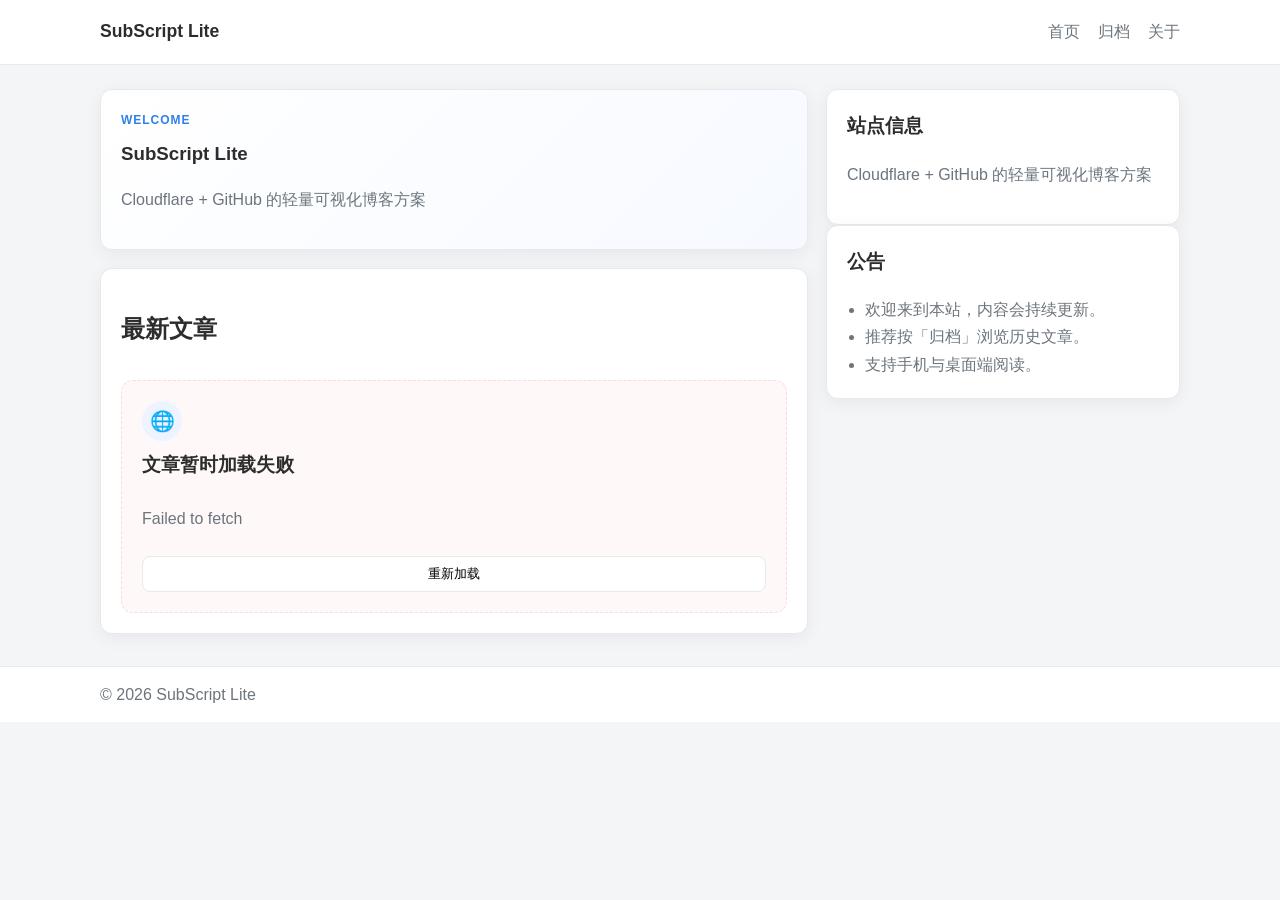
==== index.html @ 82921dc5 "fix: remove about CTA from homepage empty state" ====
<!doctype html>
<html lang="zh-CN">
<head>
  <meta charset="UTF-8" />
  <meta name="viewport" content="width=device-width,initial-scale=1" />
  <link rel="icon" type="image/svg+xml" href="/assets/icons/favicon.svg" />
  <link rel="apple-touch-icon" href="/assets/icons/favicon.svg" />
  <title>博客首页</title>
  <link rel="stylesheet" href="assets/style.css" />
  <script src="config.js"></script>
</head>
<body>
  <header class="site-header">
    <div class="container header-inner">
      <a class="brand" href="./index.html" id="siteTitle">博客</a>
      <nav class="site-nav" aria-label="主导航">
        <a href="./index.html">首页</a>
        <a href="#archive">归档</a>
        <a href="#about">关于</a>
      </nav>
    </div>
  </header>

  <main class="container layout-two-column">
    <section>
      <article class="hero-card card">
        <p class="hero-subtitle">WELCOME</p>
        <h1 class="hero-title" id="heroTitle">记录、分享、沉淀</h1>
        <p class="hero-desc muted" id="siteDesc"></p>
      </article>

      <section class="card" id="archive">
        <div class="space-between section-title">
          <h2>最新文章</h2>
          <span id="status" class="muted">加载中...</span>
        </div>
        <div id="posts"></div>
      </section>
    </section>

    <aside>
      <section class="card profile-card" id="about">
        <h3>站点信息</h3>
        <p class="muted" id="sidebarDesc">一个简洁的静态博客。</p>
      </section>
      <section class="card">
        <h3>公告</h3>
        <ul class="clean-list muted">
          <li>欢迎来到本站，内容会持续更新。</li>
          <li>推荐按「归档」浏览历史文章。</li>
          <li>支持手机与桌面端阅读。</li>
        </ul>
      </section>
    </aside>
  </main>

  <footer class="site-footer">
    <div class="container">
      <span class="muted">© <span id="year"></span> <span id="footerTitle">博客</span></span>
    </div>
  </footer>

  <script>
    const cfg = window.BLOG_CONFIG;

    function formatName(fileName) {
      return fileName.replace(/\.(md|html?)$/i, '').replace(/[-_]/g, ' ');
    }

    function extractDateLike(fileName) {
      const m = fileName.match(/(\d{4})[-_](\d{2})[-_](\d{2})/);
      return m ? `${m[1]}-${m[2]}-${m[3]}` : '未标注日期';
    }


    function renderHomeEmptyState() {
      const statusEl = document.getElementById('status');
      const postsEl = document.getElementById('posts');
      statusEl.textContent = '';
      postsEl.innerHTML = `
        <article class="home-state-card home-state-empty">
          <div class="home-state-icon">🗂️</div>
          <h3>这里还没有文章</h3>
          <p class="muted">站点正在准备内容，稍后再来看看吧。</p>
        </article>
      `;
    }

    function renderHomeErrorState(message) {
      const statusEl = document.getElementById('status');
      const postsEl = document.getElementById('posts');
      statusEl.textContent = '';
      postsEl.innerHTML = `
        <article class="home-state-card home-state-error">
          <div class="home-state-icon">🌐</div>
          <h3>文章暂时加载失败</h3>
          <p class="muted">${message}</p>
          <button class="btn ghost" id="homeRetryBtn">重新加载</button>
        </article>
      `;
      document.getElementById('homeRetryBtn')?.addEventListener('click', loadPosts);
    }

    async function loadPosts() {
      const statusEl = document.getElementById('status');
      const postsEl = document.getElementById('posts');
      const title = cfg?.site?.title || '博客';
      const desc = cfg?.site?.description || '一个运行在 Cloudflare Pages 的静态博客';

      document.title = `${title} - 首页`;
      document.getElementById('siteTitle').textContent = title;
      document.getElementById('heroTitle').textContent = title;
      document.getElementById('footerTitle').textContent = title;
      document.getElementById('siteDesc').textContent = desc;
      document.getElementById('sidebarDesc').textContent = desc;
      document.getElementById('year').textContent = new Date().getFullYear();

      if (!cfg?.github?.owner || !cfg?.github?.repo) {
        statusEl.textContent = '请先配置 config.js';
        return;
      }

      try {
        const url = `https://api.github.com/repos/${cfg.github.owner}/${cfg.github.repo}/contents/${cfg.github.postsDir}?ref=${cfg.github.branch}`;
        const res = await fetch(url);
        if (!res.ok) throw new Error(`加载失败 (${res.status})`);
        const files = await res.json();
        const posts = files
          .filter((f) => f.type === 'file' && /\.(md|html?)$/i.test(f.name))
          .sort((a, b) => b.name.localeCompare(a.name));

        if (!posts.length) {
          renderHomeEmptyState();
          return;
        }

        statusEl.textContent = `共 ${posts.length} 篇`;
        postsEl.innerHTML = posts.map((post) => `
          <article class="post-item">
            <div>
              <h3 class="post-title">
                <a href="post.html?file=${encodeURIComponent(post.path)}">${formatName(post.name)}</a>
              </h3>
              <p class="post-meta muted">${extractDateLike(post.name)} · ${post.name}</p>
            </div>
            <a class="read-more" href="post.html?file=${encodeURIComponent(post.path)}">阅读全文 →</a>
          </article>
        `).join('');
      } catch (e) {
        const msg = e?.message || '网络连接异常';
        if (msg.includes('404') || msg.includes('Not Found')) {
          renderHomeEmptyState();
          return;
        }
        renderHomeErrorState(msg);
      }
    }

    loadPosts();
  </script>
</body>
</html>
---- assets/style.css ----
:root {
  --bg: #f4f5f7;
  --card: #ffffff;
  --text: #2d2d2d;
  --muted: #6c757d;
  --primary: #2f80ed;
  --border: #e7e9ee;
  --shadow: 0 4px 18px rgba(17, 24, 39, 0.06);
}

* { box-sizing: border-box; }
html, body { margin: 0; padding: 0; }
body {
  font-family: "Lato", "PingFang SC", "Microsoft YaHei", -apple-system, BlinkMacSystemFont, "Segoe UI", sans-serif;
  background: var(--bg);
  color: var(--text);
  line-height: 1.7;
}

.container {
  width: min(1080px, 92vw);
  margin: 0 auto;
}

.site-header {
  background: #fff;
  border-bottom: 1px solid var(--border);
  position: sticky;
  top: 0;
  z-index: 10;
}

.header-inner {
  display: flex;
  align-items: center;
  justify-content: space-between;
  min-height: 64px;
}

.brand {
  font-size: 1.1rem;
  font-weight: 700;
  color: var(--text);
  text-decoration: none;
}

.site-nav {
  display: flex;
  gap: 18px;
}

.site-nav a {
  color: var(--muted);
  text-decoration: none;
}

.site-nav a:hover,
.read-more:hover,
.post-title a:hover {
  color: var(--primary);
}

.layout-two-column {
  display: grid;
  grid-template-columns: 2fr 1fr;
  gap: 18px;
  padding: 24px 0 32px;
}

.post-layout { padding: 24px 0 32px; }

.card {
  background: var(--card);
  border: 1px solid var(--border);
  border-radius: 12px;
  padding: 20px;
  box-shadow: var(--shadow);
}

.hero-card {
  margin-bottom: 18px;
  background: linear-gradient(135deg, #ffffff, #f6f9ff);
}

.hero-subtitle {
  margin: 0;
  color: var(--primary);
  letter-spacing: 0.08em;
  font-size: 0.75rem;
  font-weight: 700;
}

.hero-title {
  margin: 8px 0 4px;
}

.section-title { margin-bottom: 8px; }

.post-item {
  padding: 16px 0;
  border-bottom: 1px dashed var(--border);
}

.post-item:last-child { border-bottom: 0; }
.post-title { margin: 0 0 2px; }
.post-title a { color: var(--text); text-decoration: none; }
.post-meta { margin: 0; font-size: 0.9rem; }
.read-more { color: var(--primary); font-size: 0.95rem; text-decoration: none; }

.profile-card h3,
.card h3 { margin-top: 0; }

.clean-list {
  padding-left: 18px;
  margin: 8px 0 0;
}

.muted { color: var(--muted); }
.space-between { display: flex; justify-content: space-between; align-items: center; }

.site-footer {
  border-top: 1px solid var(--border);
  background: #fff;
  padding: 14px 0;
}

.btn {
  border: 1px solid transparent;
  border-radius: 8px;
  padding: 8px 14px;
  cursor: pointer;
  background: #e5e7eb;
}
.btn.primary { background: var(--primary); color: #fff; }
.btn.danger { background: #dc2626; color: #fff; }
.btn.ghost { background: #fff; border-color: var(--border); }

input, textarea {
  width: 100%;
  border: 1px solid var(--border);
  border-radius: 8px;
  padding: 10px 12px;
  font: inherit;
  background: #fff;
}

.row { display: flex; gap: 8px; align-items: center; }

.markdown {
  line-height: 1.85;
  margin-top: 8px;
}

.markdown h1,
.markdown h2,
.markdown h3 {
  margin-top: 1.2em;
}

.markdown pre {
  background: #0f172a;
  color: #f8fafc;
  overflow: auto;
  padding: 12px;
  border-radius: 8px;
}

.post-card {
  max-width: 860px;
  margin: 0 auto;
}

.post-page-title {
  margin-bottom: 4px;
}

@media (max-width: 900px) {
  .layout-two-column {
    grid-template-columns: 1fr;
  }

  .site-nav {
    gap: 12px;
    font-size: 0.92rem;
  }
}

.markdown img,
.preview-box img,
.editor img {
  max-width: 100%;
  height: auto;
  border-radius: 6px;
}

.admin-state-card {
  border: 1px dashed var(--border);
  border-radius: 12px;
  padding: 20px;
  background: #fafcff;
  display: flex;
  flex-direction: column;
  gap: 8px;
  margin-top: 10px;
}

.admin-state-icon {
  width: 40px;
  height: 40px;
  border-radius: 50%;
  display: inline-flex;
  align-items: center;
  justify-content: center;
  background: #eef4ff;
  font-size: 20px;
}

.admin-state-empty h3,
.admin-state-error h3 {
  margin: 0;
}

.admin-state-error {
  background: #fff8f8;
  border-color: #ffd8d8;
}

.home-state-card {
  margin-top: 10px;
  border: 1px dashed var(--border);
  border-radius: 12px;
  padding: 20px;
  display: flex;
  flex-direction: column;
  gap: 8px;
  background: #fafcff;
}

.home-state-icon {
  width: 40px;
  height: 40px;
  border-radius: 50%;
  display: inline-flex;
  align-items: center;
  justify-content: center;
  background: #eef4ff;
  font-size: 20px;
}

.home-state-card h3 {
  margin: 0;
}

.home-state-error {
  background: #fff8f8;
  border-color: #ffd8d8;
}
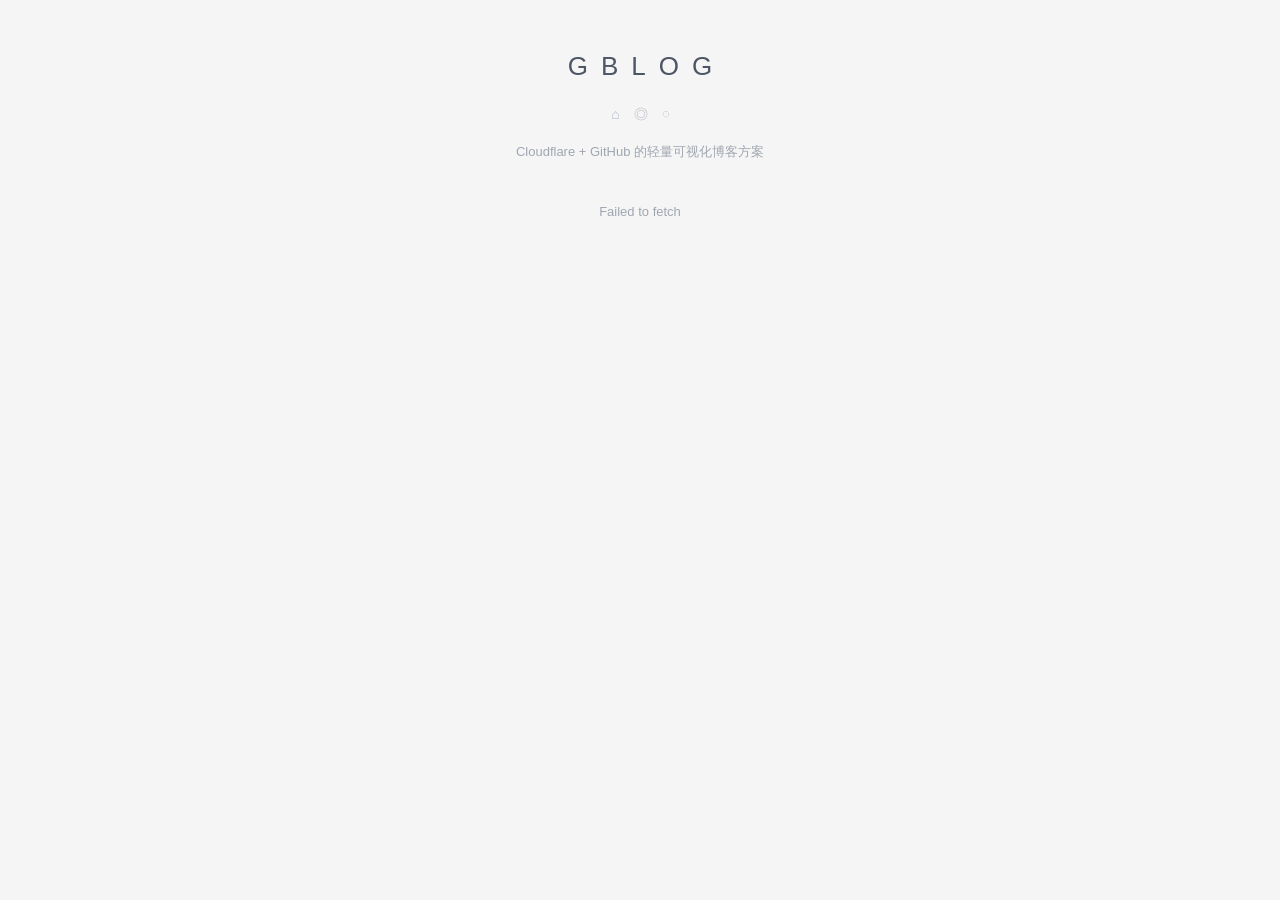
==== commit 35f5fe0c: "feat: restyle frontend to leedom-inspired minimalist theme" ====
--- a/index.html
+++ b/index.html
@@ -5,60 +5,27 @@
   <meta name="viewport" content="width=device-width,initial-scale=1" />
   <link rel="icon" type="image/svg+xml" href="/assets/icons/favicon.svg" />
   <link rel="apple-touch-icon" href="/assets/icons/favicon.svg" />
-  <title>博客首页</title>
+  <title>首页</title>
   <link rel="stylesheet" href="assets/style.css" />
   <script src="config.js"></script>
 </head>
-<body>
-  <header class="site-header">
-    <div class="container header-inner">
-      <a class="brand" href="./index.html" id="siteTitle">博客</a>
-      <nav class="site-nav" aria-label="主导航">
-        <a href="./index.html">首页</a>
-        <a href="#archive">归档</a>
-        <a href="#about">关于</a>
-      </nav>
-    </div>
-  </header>
+<body class="theme-leedom">
+  <main class="leed-container">
+    <header class="leed-header">
+      <a class="leed-brand" href="./index.html" id="siteTitle">GBLOG</a>
+      <div class="leed-icons" aria-label="quick links">
+        <a href="./" title="Home">⌂</a>
+        <a href="https://github.com" target="_blank" rel="noreferrer" title="GitHub">◎</a>
+        <a href="#" title="RSS">◌</a>
+      </div>
+      <p class="leed-desc" id="siteDesc"></p>
+    </header>
 
-  <main class="container layout-two-column">
-    <section>
-      <article class="hero-card card">
-        <p class="hero-subtitle">WELCOME</p>
-        <h1 class="hero-title" id="heroTitle">记录、分享、沉淀</h1>
-        <p class="hero-desc muted" id="siteDesc"></p>
-      </article>
-
-      <section class="card" id="archive">
-        <div class="space-between section-title">
-          <h2>最新文章</h2>
-          <span id="status" class="muted">加载中...</span>
-        </div>
-        <div id="posts"></div>
-      </section>
+    <section class="leed-list-wrap">
+      <div id="status" class="leed-status">加载中...</div>
+      <div id="posts"></div>
     </section>
-
-    <aside>
-      <section class="card profile-card" id="about">
-        <h3>站点信息</h3>
-        <p class="muted" id="sidebarDesc">一个简洁的静态博客。</p>
-      </section>
-      <section class="card">
-        <h3>公告</h3>
-        <ul class="clean-list muted">
-          <li>欢迎来到本站，内容会持续更新。</li>
-          <li>推荐按「归档」浏览历史文章。</li>
-          <li>支持手机与桌面端阅读。</li>
-        </ul>
-      </section>
-    </aside>
   </main>
-
-  <footer class="site-footer">
-    <div class="container">
-      <span class="muted">© <span id="year"></span> <span id="footerTitle">博客</span></span>
-    </div>
-  </footer>
 
   <script>
     const cfg = window.BLOG_CONFIG;
@@ -69,54 +36,35 @@
 
     function extractDateLike(fileName) {
       const m = fileName.match(/(\d{4})[-_](\d{2})[-_](\d{2})/);
-      return m ? `${m[1]}-${m[2]}-${m[3]}` : '未标注日期';
+      if (m) {
+        const dt = new Date(`${m[1]}-${m[2]}-${m[3]}`);
+        return dt.toLocaleDateString('en-US', { month: 'short', day: '2-digit', year: 'numeric' }).toUpperCase();
+      }
+      return 'RECENT';
     }
 
-
-    function renderHomeEmptyState() {
-      const statusEl = document.getElementById('status');
-      const postsEl = document.getElementById('posts');
-      statusEl.textContent = '';
-      postsEl.innerHTML = `
-        <article class="home-state-card home-state-empty">
-          <div class="home-state-icon">🗂️</div>
-          <h3>这里还没有文章</h3>
-          <p class="muted">站点正在准备内容，稍后再来看看吧。</p>
+    function renderEmptyState() {
+      document.getElementById('status').textContent = '';
+      document.getElementById('posts').innerHTML = `
+        <article class="leed-empty">
+          <h3>NO POSTS YET</h3>
+          <p>内容正在准备中，请稍后再来。</p>
         </article>
       `;
-    }
-
-    function renderHomeErrorState(message) {
-      const statusEl = document.getElementById('status');
-      const postsEl = document.getElementById('posts');
-      statusEl.textContent = '';
-      postsEl.innerHTML = `
-        <article class="home-state-card home-state-error">
-          <div class="home-state-icon">🌐</div>
-          <h3>文章暂时加载失败</h3>
-          <p class="muted">${message}</p>
-          <button class="btn ghost" id="homeRetryBtn">重新加载</button>
-        </article>
-      `;
-      document.getElementById('homeRetryBtn')?.addEventListener('click', loadPosts);
     }
 
     async function loadPosts() {
       const statusEl = document.getElementById('status');
       const postsEl = document.getElementById('posts');
-      const title = cfg?.site?.title || '博客';
-      const desc = cfg?.site?.description || '一个运行在 Cloudflare Pages 的静态博客';
+      const title = (cfg?.site?.title || 'Gblog').toUpperCase();
+      const desc = cfg?.site?.description || '';
 
-      document.title = `${title} - 首页`;
+      document.title = title;
       document.getElementById('siteTitle').textContent = title;
-      document.getElementById('heroTitle').textContent = title;
-      document.getElementById('footerTitle').textContent = title;
       document.getElementById('siteDesc').textContent = desc;
-      document.getElementById('sidebarDesc').textContent = desc;
-      document.getElementById('year').textContent = new Date().getFullYear();
 
       if (!cfg?.github?.owner || !cfg?.github?.repo) {
-        statusEl.textContent = '请先配置 config.js';
+        statusEl.textContent = '配置缺失';
         return;
       }
 
@@ -124,35 +72,31 @@
         const url = `https://api.github.com/repos/${cfg.github.owner}/${cfg.github.repo}/contents/${cfg.github.postsDir}?ref=${cfg.github.branch}`;
         const res = await fetch(url);
         if (!res.ok) throw new Error(`加载失败 (${res.status})`);
+
         const files = await res.json();
         const posts = files
           .filter((f) => f.type === 'file' && /\.(md|html?)$/i.test(f.name))
           .sort((a, b) => b.name.localeCompare(a.name));
 
         if (!posts.length) {
-          renderHomeEmptyState();
+          renderEmptyState();
           return;
         }
 
-        statusEl.textContent = `共 ${posts.length} 篇`;
+        statusEl.textContent = '';
         postsEl.innerHTML = posts.map((post) => `
-          <article class="post-item">
-            <div>
-              <h3 class="post-title">
-                <a href="post.html?file=${encodeURIComponent(post.path)}">${formatName(post.name)}</a>
-              </h3>
-              <p class="post-meta muted">${extractDateLike(post.name)} · ${post.name}</p>
-            </div>
-            <a class="read-more" href="post.html?file=${encodeURIComponent(post.path)}">阅读全文 →</a>
+          <article class="leed-post-row">
+            <time class="leed-post-date">${extractDateLike(post.name)}</time>
+            <a class="leed-post-title" href="post.html?file=${encodeURIComponent(post.path)}">${formatName(post.name)}</a>
           </article>
         `).join('');
       } catch (e) {
-        const msg = e?.message || '网络连接异常';
+        const msg = e?.message || '网络异常';
         if (msg.includes('404') || msg.includes('Not Found')) {
-          renderHomeEmptyState();
+          renderEmptyState();
           return;
         }
-        renderHomeErrorState(msg);
+        statusEl.textContent = msg;
       }
     }
 
--- a/assets/style.css
+++ b/assets/style.css
@@ -1,128 +1,194 @@
 :root {
-  --bg: #f4f5f7;
-  --card: #ffffff;
-  --text: #2d2d2d;
-  --muted: #6c757d;
+  --bg: #f5f5f5;
+  --paper: #fcfcfc;
+  --text: #2f3340;
+  --muted: #a0a6b1;
+  --line: #e6e6e6;
+  --accent: #5a6477;
   --primary: #2f80ed;
   --border: #e7e9ee;
-  --shadow: 0 4px 18px rgba(17, 24, 39, 0.06);
 }
 
 * { box-sizing: border-box; }
 html, body { margin: 0; padding: 0; }
 body {
-  font-family: "Lato", "PingFang SC", "Microsoft YaHei", -apple-system, BlinkMacSystemFont, "Segoe UI", sans-serif;
+  font-family: "Avenir Next", "Helvetica Neue", "PingFang SC", "Microsoft YaHei", sans-serif;
   background: var(--bg);
   color: var(--text);
-  line-height: 1.7;
-}
-
+  line-height: 1.9;
+}
+
+/* ------- LEEDOM-like frontend ------- */
+.theme-leedom .leed-container {
+  width: min(760px, 90vw);
+  margin: 0 auto;
+  padding: 42px 0 70px;
+}
+
+.theme-leedom .leed-header {
+  text-align: center;
+  margin-bottom: 34px;
+}
+
+.theme-leedom .leed-brand {
+  display: inline-block;
+  color: #4d5566;
+  text-decoration: none;
+  letter-spacing: 0.5em;
+  text-indent: 0.5em;
+  font-size: 26px;
+  font-weight: 400;
+}
+
+.theme-leedom .leed-icons {
+  margin-top: 10px;
+  display: flex;
+  gap: 14px;
+  justify-content: center;
+}
+
+.theme-leedom .leed-icons a {
+  color: #b4bac4;
+  text-decoration: none;
+  font-size: 14px;
+}
+
+.theme-leedom .leed-desc {
+  margin: 12px auto 0;
+  color: var(--muted);
+  font-size: 13px;
+}
+
+.theme-leedom .leed-list-wrap {
+  border-top: 1px solid transparent;
+}
+
+.theme-leedom .leed-status {
+  text-align: center;
+  color: var(--muted);
+  font-size: 13px;
+  margin-bottom: 10px;
+}
+
+.theme-leedom .leed-post-row {
+  display: grid;
+  grid-template-columns: 180px 1fr;
+  gap: 18px;
+  padding: 22px 0;
+  border-bottom: 1px solid var(--line);
+  align-items: center;
+}
+
+.theme-leedom .leed-post-date {
+  color: #aab0ba;
+  letter-spacing: 0.1em;
+  text-transform: uppercase;
+  font-size: 13px;
+}
+
+.theme-leedom .leed-post-title {
+  color: #465067;
+  text-decoration: none;
+  text-transform: uppercase;
+  letter-spacing: 0.06em;
+  font-size: 38px;
+  line-height: 1.2;
+}
+
+.theme-leedom .leed-post-title:hover {
+  color: #1f2b45;
+}
+
+.theme-leedom .leed-empty {
+  border: 1px dashed #e0e0e0;
+  border-radius: 8px;
+  padding: 24px;
+  text-align: center;
+  color: #8f95a3;
+}
+
+.theme-leedom .leed-empty h3 {
+  margin: 0 0 6px;
+  letter-spacing: 0.08em;
+  font-size: 16px;
+  color: #6e7585;
+}
+
+.theme-leedom .leed-empty p {
+  margin: 0;
+}
+
+.theme-leedom .leed-article-wrap {
+  width: min(860px, 90vw);
+}
+
+.theme-leedom .leed-article {
+  width: min(560px, 100%);
+  margin: 0 auto;
+}
+
+.theme-leedom .leed-back {
+  color: #8f95a3;
+  text-decoration: none;
+  font-size: 14px;
+}
+
+.theme-leedom .leed-article-date {
+  margin: 28px 0 6px;
+  color: #aab0ba;
+  letter-spacing: 0.08em;
+  text-transform: uppercase;
+  font-size: 12px;
+}
+
+.theme-leedom .leed-article-title {
+  margin: 0 0 24px;
+  color: #3b455b;
+  letter-spacing: 0.04em;
+  font-size: 46px;
+  line-height: 1.2;
+  font-weight: 500;
+}
+
+.theme-leedom .leed-content {
+  color: #596176;
+  font-size: 30px;
+}
+
+.theme-leedom .leed-content p { margin: 0 0 18px; }
+.theme-leedom .leed-content a { color: #ea6c58; text-decoration: none; }
+.theme-leedom .leed-content a:hover { text-decoration: underline; }
+.theme-leedom .leed-content img { max-width: 100%; height: auto; border-radius: 4px; }
+.theme-leedom .leed-content h1,
+.theme-leedom .leed-content h2,
+.theme-leedom .leed-content h3 { color: #3c4558; margin: 1.2em 0 0.4em; }
+.theme-leedom .leed-content pre {
+  background: #fafafa;
+  border: 1px solid #ececec;
+  color: #4b5568;
+  padding: 10px 12px;
+  border-radius: 6px;
+  overflow: auto;
+}
+
+/* ------- generic styles (admin still uses these) ------- */
 .container {
   width: min(1080px, 92vw);
   margin: 0 auto;
 }
 
-.site-header {
+.card {
   background: #fff;
-  border-bottom: 1px solid var(--border);
-  position: sticky;
-  top: 0;
-  z-index: 10;
-}
-
-.header-inner {
-  display: flex;
-  align-items: center;
-  justify-content: space-between;
-  min-height: 64px;
-}
-
-.brand {
-  font-size: 1.1rem;
-  font-weight: 700;
-  color: var(--text);
-  text-decoration: none;
-}
-
-.site-nav {
-  display: flex;
-  gap: 18px;
-}
-
-.site-nav a {
-  color: var(--muted);
-  text-decoration: none;
-}
-
-.site-nav a:hover,
-.read-more:hover,
-.post-title a:hover {
-  color: var(--primary);
-}
-
-.layout-two-column {
-  display: grid;
-  grid-template-columns: 2fr 1fr;
-  gap: 18px;
-  padding: 24px 0 32px;
-}
-
-.post-layout { padding: 24px 0 32px; }
-
-.card {
-  background: var(--card);
   border: 1px solid var(--border);
   border-radius: 12px;
   padding: 20px;
-  box-shadow: var(--shadow);
-}
-
-.hero-card {
-  margin-bottom: 18px;
-  background: linear-gradient(135deg, #ffffff, #f6f9ff);
-}
-
-.hero-subtitle {
-  margin: 0;
-  color: var(--primary);
-  letter-spacing: 0.08em;
-  font-size: 0.75rem;
-  font-weight: 700;
-}
-
-.hero-title {
-  margin: 8px 0 4px;
-}
-
-.section-title { margin-bottom: 8px; }
-
-.post-item {
-  padding: 16px 0;
-  border-bottom: 1px dashed var(--border);
-}
-
-.post-item:last-child { border-bottom: 0; }
-.post-title { margin: 0 0 2px; }
-.post-title a { color: var(--text); text-decoration: none; }
-.post-meta { margin: 0; font-size: 0.9rem; }
-.read-more { color: var(--primary); font-size: 0.95rem; text-decoration: none; }
-
-.profile-card h3,
-.card h3 { margin-top: 0; }
-
-.clean-list {
-  padding-left: 18px;
-  margin: 8px 0 0;
-}
-
-.muted { color: var(--muted); }
-.space-between { display: flex; justify-content: space-between; align-items: center; }
-
-.site-footer {
-  border-top: 1px solid var(--border);
-  background: #fff;
-  padding: 14px 0;
-}
+}
+
+h1, h2, h3 { margin-top: 0; }
+
+.muted { color: #6c757d; }
+.space-between { display: flex; justify-content: space-between; align-items: center; gap: 10px; }
+.row { display: flex; gap: 8px; align-items: center; }
 
 .btn {
   border: 1px solid transparent;
@@ -130,6 +196,9 @@
   padding: 8px 14px;
   cursor: pointer;
   background: #e5e7eb;
+  color: #1f2937;
+  text-decoration: none;
+  font: inherit;
 }
 .btn.primary { background: var(--primary); color: #fff; }
 .btn.danger { background: #dc2626; color: #fff; }
@@ -142,47 +211,6 @@
   padding: 10px 12px;
   font: inherit;
   background: #fff;
-}
-
-.row { display: flex; gap: 8px; align-items: center; }
-
-.markdown {
-  line-height: 1.85;
-  margin-top: 8px;
-}
-
-.markdown h1,
-.markdown h2,
-.markdown h3 {
-  margin-top: 1.2em;
-}
-
-.markdown pre {
-  background: #0f172a;
-  color: #f8fafc;
-  overflow: auto;
-  padding: 12px;
-  border-radius: 8px;
-}
-
-.post-card {
-  max-width: 860px;
-  margin: 0 auto;
-}
-
-.post-page-title {
-  margin-bottom: 4px;
-}
-
-@media (max-width: 900px) {
-  .layout-two-column {
-    grid-template-columns: 1fr;
-  }
-
-  .site-nav {
-    gap: 12px;
-    font-size: 0.92rem;
-  }
 }
 
 .markdown img,
@@ -216,42 +244,13 @@
 }
 
 .admin-state-empty h3,
-.admin-state-error h3 {
-  margin: 0;
-}
-
-.admin-state-error {
-  background: #fff8f8;
-  border-color: #ffd8d8;
-}
-
-.home-state-card {
-  margin-top: 10px;
-  border: 1px dashed var(--border);
-  border-radius: 12px;
-  padding: 20px;
-  display: flex;
-  flex-direction: column;
-  gap: 8px;
-  background: #fafcff;
-}
-
-.home-state-icon {
-  width: 40px;
-  height: 40px;
-  border-radius: 50%;
-  display: inline-flex;
-  align-items: center;
-  justify-content: center;
-  background: #eef4ff;
-  font-size: 20px;
-}
-
-.home-state-card h3 {
-  margin: 0;
-}
-
-.home-state-error {
-  background: #fff8f8;
-  border-color: #ffd8d8;
-}
+.admin-state-error h3 { margin: 0; }
+.admin-state-error { background: #fff8f8; border-color: #ffd8d8; }
+
+@media (max-width: 768px) {
+  .theme-leedom .leed-post-row { grid-template-columns: 1fr; gap: 6px; }
+  .theme-leedom .leed-post-title { font-size: 24px; }
+  .theme-leedom .leed-article-title { font-size: 34px; }
+  .theme-leedom .leed-container { padding-top: 26px; }
+  .row { flex-wrap: wrap; }
+}
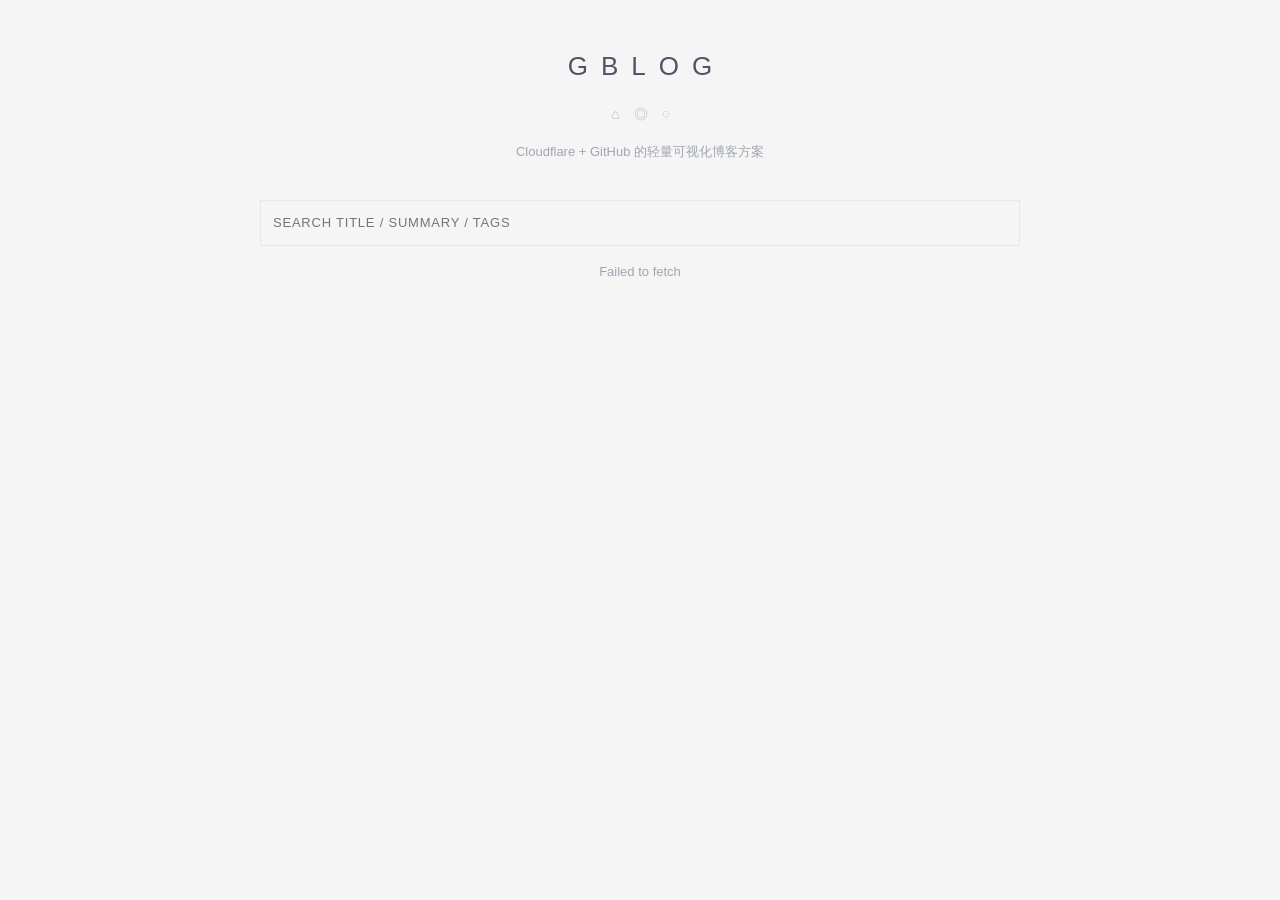
==== commit a7b68edd: "feat: add phase1 enhancements drafts metadata and homepage search" ====
--- a/index.html
+++ b/index.html
@@ -22,6 +22,9 @@
     </header>
 
     <section class="leed-list-wrap">
+      <div class="leed-search-wrap">
+        <input id="searchInput" class="leed-search" placeholder="Search title / summary / tags" />
+      </div>
       <div id="status" class="leed-status">加载中...</div>
       <div id="posts"></div>
     </section>
@@ -29,12 +32,36 @@
 
   <script>
     const cfg = window.BLOG_CONFIG;
+    let allPosts = [];
+
+    function parseMetaFromContent(raw) {
+      const text = raw || '';
+      const m = text.match(/^<!--GBLOG_META:(\{[\s\S]*?\})-->\n?/);
+      if (!m) return { meta: {}, body: text };
+      try {
+        return { meta: JSON.parse(m[1]), body: text.replace(m[0], '') };
+      } catch {
+        return { meta: {}, body: text.replace(m[0], '') };
+      }
+    }
+
+    function stripHtml(html) {
+      const temp = document.createElement('div');
+      temp.innerHTML = html || '';
+      return (temp.textContent || temp.innerText || '').trim();
+    }
 
     function formatName(fileName) {
       return fileName.replace(/\.(md|html?)$/i, '').replace(/[-_]/g, ' ');
     }
 
-    function extractDateLike(fileName) {
+    function extractDateLike(fileName, metaDate) {
+      if (metaDate) {
+        const dt = new Date(metaDate);
+        if (!Number.isNaN(dt.getTime())) {
+          return dt.toLocaleDateString('en-US', { month: 'short', day: '2-digit', year: 'numeric' }).toUpperCase();
+        }
+      }
       const m = fileName.match(/(\d{4})[-_](\d{2})[-_](\d{2})/);
       if (m) {
         const dt = new Date(`${m[1]}-${m[2]}-${m[3]}`);
@@ -43,19 +70,53 @@
       return 'RECENT';
     }
 
-    function renderEmptyState() {
+    function renderEmptyState(msg = '内容正在准备中，请稍后再来。') {
       document.getElementById('status').textContent = '';
       document.getElementById('posts').innerHTML = `
         <article class="leed-empty">
           <h3>NO POSTS YET</h3>
-          <p>内容正在准备中，请稍后再来。</p>
+          <p>${msg}</p>
         </article>
       `;
     }
 
+    function renderPosts(posts) {
+      const postsEl = document.getElementById('posts');
+      const statusEl = document.getElementById('status');
+
+      if (!posts.length) {
+        renderEmptyState('没有匹配结果，换个关键词试试。');
+        return;
+      }
+
+      statusEl.textContent = `${posts.length} POSTS`;
+      postsEl.innerHTML = posts.map((post) => `
+        <article class="leed-post-row">
+          <time class="leed-post-date">${post.displayDate}</time>
+          <div>
+            <a class="leed-post-title" href="post.html?file=${encodeURIComponent(post.path)}">${post.title}</a>
+            ${post.summary ? `<p class="leed-post-summary">${post.summary}</p>` : ''}
+            ${post.tags?.length ? `<p class="leed-post-tags">${post.tags.map(t => `#${t}`).join(' ')}</p>` : ''}
+          </div>
+        </article>
+      `).join('');
+    }
+
+    function applySearch() {
+      const kw = document.getElementById('searchInput').value.trim().toLowerCase();
+      if (!kw) {
+        renderPosts(allPosts);
+        return;
+      }
+      const filtered = allPosts.filter((p) => {
+        const blob = `${p.title} ${p.summary || ''} ${(p.tags || []).join(' ')}`.toLowerCase();
+        return blob.includes(kw);
+      });
+      renderPosts(filtered);
+    }
+
     async function loadPosts() {
       const statusEl = document.getElementById('status');
-      const postsEl = document.getElementById('posts');
       const title = (cfg?.site?.title || 'Gblog').toUpperCase();
       const desc = cfg?.site?.description || '';
 
@@ -69,27 +130,51 @@
       }
 
       try {
-        const url = `https://api.github.com/repos/${cfg.github.owner}/${cfg.github.repo}/contents/${cfg.github.postsDir}?ref=${cfg.github.branch}`;
-        const res = await fetch(url);
+        const listUrl = `https://api.github.com/repos/${cfg.github.owner}/${cfg.github.repo}/contents/${cfg.github.postsDir}?ref=${cfg.github.branch}`;
+        const res = await fetch(listUrl);
         if (!res.ok) throw new Error(`加载失败 (${res.status})`);
 
         const files = await res.json();
-        const posts = files
+        const postFiles = files
           .filter((f) => f.type === 'file' && /\.(md|html?)$/i.test(f.name))
           .sort((a, b) => b.name.localeCompare(a.name));
 
-        if (!posts.length) {
+        if (!postFiles.length) {
           renderEmptyState();
           return;
         }
 
-        statusEl.textContent = '';
-        postsEl.innerHTML = posts.map((post) => `
-          <article class="leed-post-row">
-            <time class="leed-post-date">${extractDateLike(post.name)}</time>
-            <a class="leed-post-title" href="post.html?file=${encodeURIComponent(post.path)}">${formatName(post.name)}</a>
-          </article>
-        `).join('');
+        statusEl.textContent = '加载内容中...';
+        const detailed = await Promise.all(postFiles.map(async (f) => {
+          try {
+            const r = await fetch(`https://api.github.com/repos/${cfg.github.owner}/${cfg.github.repo}/contents/${f.path}?ref=${cfg.github.branch}`);
+            if (!r.ok) throw new Error('fetch fail');
+            const d = await r.json();
+            const decoded = decodeURIComponent(escape(atob((d.content || '').replace(/\n/g, ''))));
+            const { meta, body } = parseMetaFromContent(decoded);
+            const plainBody = /\.html?$/i.test(f.name) ? stripHtml(body) : body;
+            return {
+              path: f.path,
+              title: meta.title || formatName(f.name),
+              summary: meta.summary || plainBody.slice(0, 90),
+              tags: Array.isArray(meta.tags) ? meta.tags : [],
+              displayDate: extractDateLike(f.name, meta.date),
+              sortKey: meta.date || f.name
+            };
+          } catch {
+            return {
+              path: f.path,
+              title: formatName(f.name),
+              summary: '',
+              tags: [],
+              displayDate: extractDateLike(f.name),
+              sortKey: f.name
+            };
+          }
+        }));
+
+        allPosts = detailed.sort((a, b) => String(b.sortKey).localeCompare(String(a.sortKey)));
+        renderPosts(allPosts);
       } catch (e) {
         const msg = e?.message || '网络异常';
         if (msg.includes('404') || msg.includes('Not Found')) {
@@ -100,6 +185,7 @@
       }
     }
 
+    document.getElementById('searchInput').addEventListener('input', applySearch);
     loadPosts();
   </script>
 </body>
--- a/assets/style.css
+++ b/assets/style.css
@@ -61,6 +61,43 @@
 
 .theme-leedom .leed-list-wrap {
   border-top: 1px solid transparent;
+}
+
+
+.theme-leedom .leed-search-wrap {
+  margin: 0 0 14px;
+}
+
+.theme-leedom .leed-search {
+  width: 100%;
+  border: 1px solid #e8e8e8;
+  border-radius: 0;
+  background: transparent;
+  color: #6f7789;
+  font-size: 13px;
+  letter-spacing: 0.06em;
+  text-transform: uppercase;
+}
+
+.theme-leedom .leed-post-summary {
+  margin: 8px 0 0;
+  color: #8a90a0;
+  font-size: 16px;
+  line-height: 1.6;
+}
+
+.theme-leedom .leed-post-tags {
+  margin: 8px 0 0;
+  color: #a1a7b3;
+  font-size: 12px;
+  letter-spacing: 0.05em;
+}
+
+.theme-leedom .leed-article-cover {
+  width: 100%;
+  margin: 0 0 18px;
+  border-radius: 6px;
+  border: 1px solid #ececec;
 }
 
 .theme-leedom .leed-status {
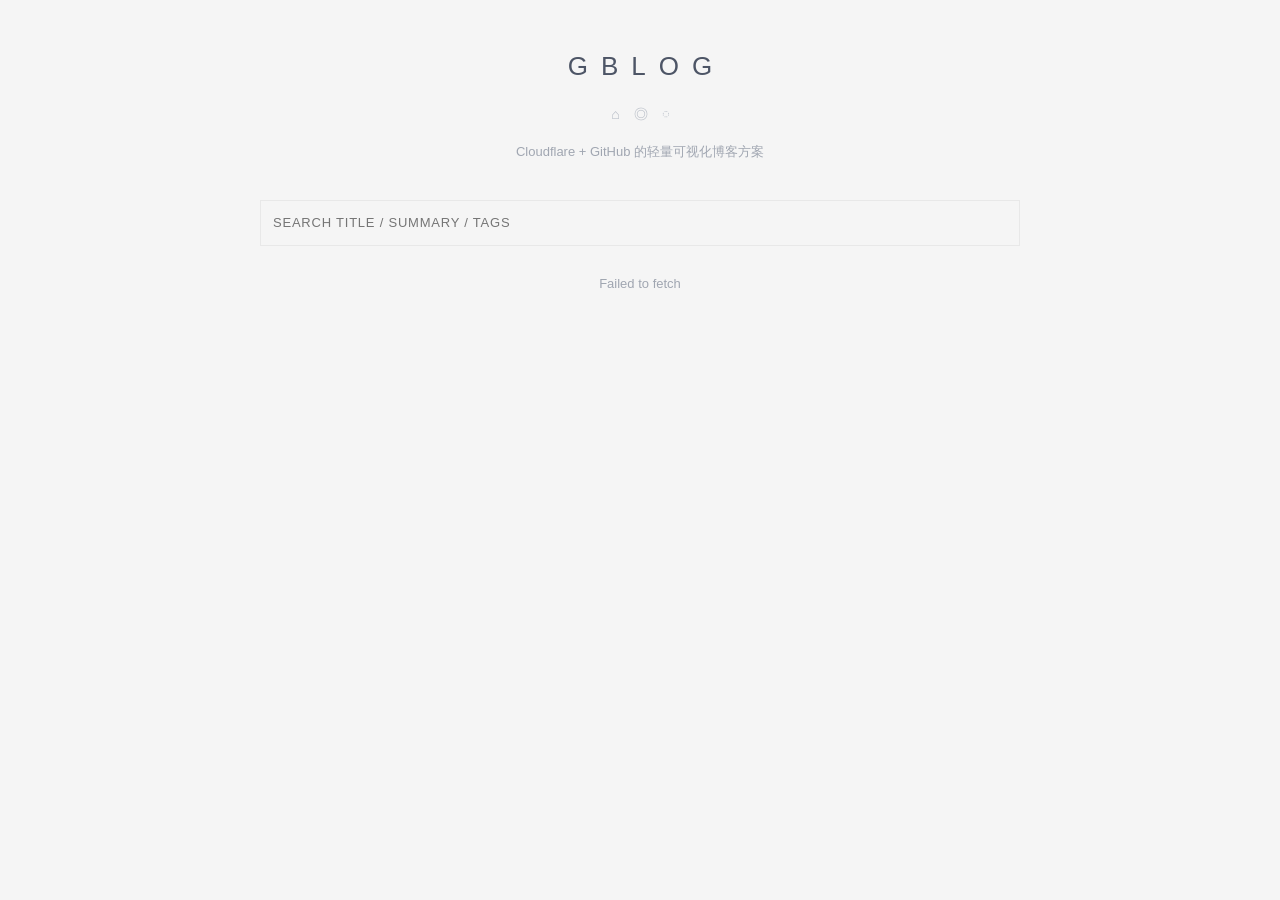
==== commit 2ff0dabc: "feat: add homepage tag filters and pagination" ====
--- a/index.html
+++ b/index.html
@@ -25,14 +25,20 @@
       <div class="leed-search-wrap">
         <input id="searchInput" class="leed-search" placeholder="Search title / summary / tags" />
       </div>
+      <div id="tagFilters" class="leed-tag-filters"></div>
       <div id="status" class="leed-status">加载中...</div>
       <div id="posts"></div>
+      <div id="pager" class="leed-pager" style="display:none"></div>
     </section>
   </main>
 
   <script>
     const cfg = window.BLOG_CONFIG;
+    const pageSize = Math.max(1, Number(cfg?.features?.pageSize || 8));
+
     let allPosts = [];
+    let activeTag = '';
+    let currentPage = 1;
 
     function parseMetaFromContent(raw) {
       const text = raw || '';
@@ -55,6 +61,13 @@
       return fileName.replace(/\.(md|html?)$/i, '').replace(/[-_]/g, ' ');
     }
 
+    function canShowOnFrontend(meta = {}) {
+      const status = String(meta.status || 'published').toLowerCase();
+      const previewMode = new URLSearchParams(location.search).get('preview') === '1';
+      if (cfg?.features?.showDrafts || previewMode) return true;
+      return status !== 'draft';
+    }
+
     function extractDateLike(fileName, metaDate) {
       if (metaDate) {
         const dt = new Date(metaDate);
@@ -72,6 +85,7 @@
 
     function renderEmptyState(msg = '内容正在准备中，请稍后再来。') {
       document.getElementById('status').textContent = '';
+      document.getElementById('pager').style.display = 'none';
       document.getElementById('posts').innerHTML = `
         <article class="leed-empty">
           <h3>NO POSTS YET</h3>
@@ -80,7 +94,56 @@
       `;
     }
 
-    function renderPosts(posts) {
+    function getFilteredPosts() {
+      const kw = document.getElementById('searchInput').value.trim().toLowerCase();
+      return allPosts.filter((p) => {
+        if (activeTag && !(p.tags || []).map((x) => x.toLowerCase()).includes(activeTag.toLowerCase())) {
+          return false;
+        }
+        if (!kw) return true;
+        const blob = `${p.title} ${p.summary || ''} ${(p.tags || []).join(' ')}`.toLowerCase();
+        return blob.includes(kw);
+      });
+    }
+
+    function renderTagFilters(posts) {
+      const box = document.getElementById('tagFilters');
+      const map = new Map();
+      posts.forEach((p) => (p.tags || []).forEach((t) => {
+        const k = String(t || '').trim();
+        if (!k) return;
+        map.set(k, (map.get(k) || 0) + 1);
+      }));
+
+      if (!map.size) {
+        box.innerHTML = '';
+        return;
+      }
+
+      const tags = [...map.entries()].sort((a, b) => b[1] - a[1]);
+      box.innerHTML = `
+        <button class="leed-tag-chip ${activeTag ? '' : 'active'}" data-tag="">ALL (${posts.length})</button>
+        ${tags.map(([tag, count]) => `<button class="leed-tag-chip ${activeTag === tag ? 'active' : ''}" data-tag="${tag.replace(/"/g, '&quot;')}">#${tag} (${count})</button>`).join('')}
+      `;
+    }
+
+    function renderPager(total, page) {
+      const pagerEl = document.getElementById('pager');
+      const totalPages = Math.max(1, Math.ceil(total / pageSize));
+      if (totalPages <= 1) {
+        pagerEl.style.display = 'none';
+        pagerEl.innerHTML = '';
+        return;
+      }
+      pagerEl.style.display = 'flex';
+      pagerEl.innerHTML = `
+        <button class="leed-pager-btn" data-page="${page - 1}" ${page <= 1 ? 'disabled' : ''}>上一页</button>
+        <span class="leed-pager-text">${page} / ${totalPages}</span>
+        <button class="leed-pager-btn" data-page="${page + 1}" ${page >= totalPages ? 'disabled' : ''}>下一页</button>
+      `;
+    }
+
+    function renderPosts(posts, totalCount) {
       const postsEl = document.getElementById('posts');
       const statusEl = document.getElementById('status');
 
@@ -89,30 +152,33 @@
         return;
       }
 
-      statusEl.textContent = `${posts.length} POSTS`;
+      statusEl.textContent = `${totalCount} POSTS`;
       postsEl.innerHTML = posts.map((post) => `
         <article class="leed-post-row">
           <time class="leed-post-date">${post.displayDate}</time>
           <div>
             <a class="leed-post-title" href="post.html?file=${encodeURIComponent(post.path)}">${post.title}</a>
             ${post.summary ? `<p class="leed-post-summary">${post.summary}</p>` : ''}
+            ${post.status === 'draft' ? '<p class="leed-post-status">DRAFT</p>' : ''}
             ${post.tags?.length ? `<p class="leed-post-tags">${post.tags.map(t => `#${t}`).join(' ')}</p>` : ''}
           </div>
         </article>
       `).join('');
     }
 
-    function applySearch() {
-      const kw = document.getElementById('searchInput').value.trim().toLowerCase();
-      if (!kw) {
-        renderPosts(allPosts);
-        return;
-      }
-      const filtered = allPosts.filter((p) => {
-        const blob = `${p.title} ${p.summary || ''} ${(p.tags || []).join(' ')}`.toLowerCase();
-        return blob.includes(kw);
-      });
-      renderPosts(filtered);
+    function applyFilters(resetPage = false) {
+      if (resetPage) currentPage = 1;
+      const filtered = getFilteredPosts();
+      renderTagFilters(allPosts);
+
+      const total = filtered.length;
+      const totalPages = Math.max(1, Math.ceil(total / pageSize));
+      if (currentPage > totalPages) currentPage = totalPages;
+
+      const start = (currentPage - 1) * pageSize;
+      const current = filtered.slice(start, start + pageSize);
+      renderPosts(current, total);
+      renderPager(total, currentPage);
     }
 
     async function loadPosts() {
@@ -152,6 +218,7 @@
             const d = await r.json();
             const decoded = decodeURIComponent(escape(atob((d.content || '').replace(/\n/g, ''))));
             const { meta, body } = parseMetaFromContent(decoded);
+            if (!canShowOnFrontend(meta)) return null;
             const plainBody = /\.html?$/i.test(f.name) ? stripHtml(body) : body;
             return {
               path: f.path,
@@ -159,7 +226,8 @@
               summary: meta.summary || plainBody.slice(0, 90),
               tags: Array.isArray(meta.tags) ? meta.tags : [],
               displayDate: extractDateLike(f.name, meta.date),
-              sortKey: meta.date || f.name
+              sortKey: meta.date || f.name,
+              status: String(meta.status || 'published').toLowerCase()
             };
           } catch {
             return {
@@ -168,13 +236,14 @@
               summary: '',
               tags: [],
               displayDate: extractDateLike(f.name),
-              sortKey: f.name
+              sortKey: f.name,
+              status: 'published'
             };
           }
         }));
 
-        allPosts = detailed.sort((a, b) => String(b.sortKey).localeCompare(String(a.sortKey)));
-        renderPosts(allPosts);
+        allPosts = detailed.filter(Boolean).sort((a, b) => String(b.sortKey).localeCompare(String(a.sortKey)));
+        applyFilters(true);
       } catch (e) {
         const msg = e?.message || '网络异常';
         if (msg.includes('404') || msg.includes('Not Found')) {
@@ -185,7 +254,23 @@
       }
     }
 
-    document.getElementById('searchInput').addEventListener('input', applySearch);
+    document.getElementById('searchInput').addEventListener('input', () => applyFilters(true));
+    document.getElementById('tagFilters').addEventListener('click', (e) => {
+      const target = e.target;
+      if (!(target instanceof HTMLElement) || !target.hasAttribute('data-tag')) return;
+      activeTag = target.dataset.tag || '';
+      applyFilters(true);
+    });
+    document.getElementById('pager').addEventListener('click', (e) => {
+      const target = e.target;
+      if (!(target instanceof HTMLElement) || !target.dataset.page) return;
+      const next = Number(target.dataset.page);
+      if (!Number.isFinite(next) || next < 1) return;
+      currentPage = next;
+      applyFilters(false);
+      window.scrollTo({ top: 0, behavior: 'smooth' });
+    });
+
     loadPosts();
   </script>
 </body>
--- a/assets/style.css
+++ b/assets/style.css
@@ -79,11 +79,76 @@
   text-transform: uppercase;
 }
 
+
+.theme-leedom .leed-tag-filters {
+  display: flex;
+  flex-wrap: wrap;
+  gap: 8px;
+  margin: 2px 0 12px;
+}
+
+.theme-leedom .leed-tag-chip {
+  border: 1px solid #e5e7eb;
+  background: #fff;
+  color: #778095;
+  padding: 4px 10px;
+  border-radius: 999px;
+  font-size: 11px;
+  letter-spacing: 0.05em;
+  cursor: pointer;
+}
+
+.theme-leedom .leed-tag-chip.active {
+  border-color: #c8d2e6;
+  background: #edf3ff;
+  color: #334155;
+}
+
+.theme-leedom .leed-pager {
+  margin-top: 16px;
+  display: flex;
+  justify-content: center;
+  align-items: center;
+  gap: 10px;
+}
+
+.theme-leedom .leed-pager-btn {
+  border: 1px solid #e5e7eb;
+  background: #fff;
+  color: #5b647a;
+  padding: 6px 12px;
+  border-radius: 999px;
+  cursor: pointer;
+}
+
+.theme-leedom .leed-pager-btn:disabled {
+  opacity: 0.45;
+  cursor: not-allowed;
+}
+
+.theme-leedom .leed-pager-text {
+  color: #8a90a0;
+  font-size: 12px;
+  letter-spacing: 0.06em;
+}
+
 .theme-leedom .leed-post-summary {
   margin: 8px 0 0;
   color: #8a90a0;
   font-size: 16px;
   line-height: 1.6;
+}
+
+
+.theme-leedom .leed-post-status {
+  display: inline-block;
+  margin: 8px 8px 0 0;
+  padding: 2px 8px;
+  border-radius: 999px;
+  background: #fff1f2;
+  color: #be123c;
+  font-size: 11px;
+  letter-spacing: 0.08em;
 }
 
 .theme-leedom .leed-post-tags {
@@ -241,7 +306,7 @@
 .btn.danger { background: #dc2626; color: #fff; }
 .btn.ghost { background: #fff; border-color: var(--border); }
 
-input, textarea {
+input, textarea, select {
   width: 100%;
   border: 1px solid var(--border);
   border-radius: 8px;
